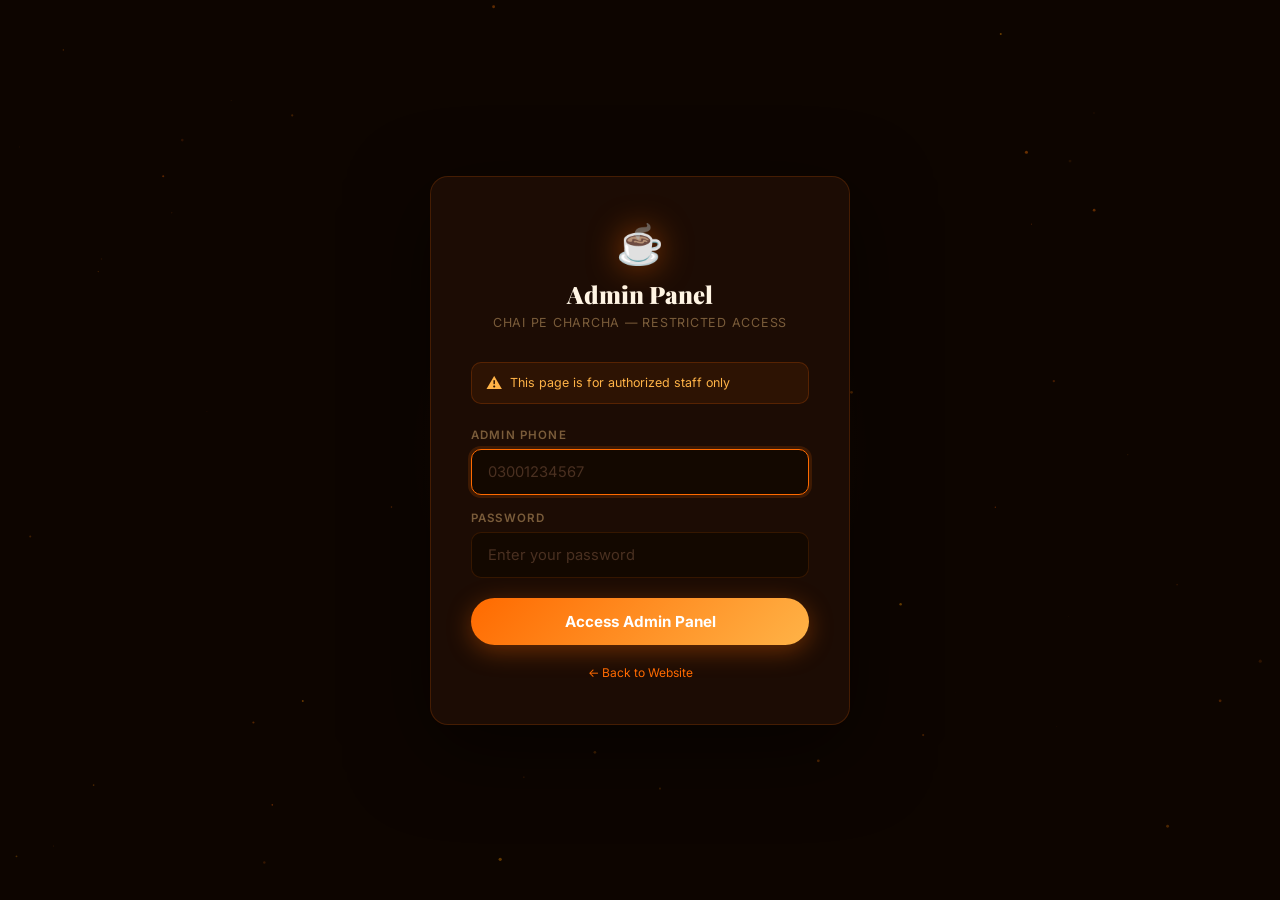
==== admin-login.html @ 9a9584d2 "first commit" ====
<!DOCTYPE html>
<html lang="en">
<head>
<meta charset="UTF-8"/><meta name="viewport" content="width=device-width,initial-scale=1.0"/>
<title>Admin Login &mdash; Chai Pe Charcha</title>
<meta name="robots" content="noindex,nofollow"/>
<link href="https://fonts.googleapis.com/css2?family=Playfair+Display:wght@700;900&family=Inter:wght@300;400;500;600&display=swap" rel="stylesheet"/>
<style>
*,*::before,*::after{margin:0;padding:0;box-sizing:border-box}
body{min-height:100vh;display:flex;align-items:center;justify-content:center;
  background:#0D0500;font-family:'Inter',sans-serif;padding:24px;position:relative;overflow:hidden}
#c{position:absolute;inset:0;pointer-events:none}
.glow{position:absolute;width:500px;height:500px;border-radius:50%;
  background:radial-gradient(circle,rgba(255,106,0,.12) 0%,transparent 65%);
  top:50%;left:50%;transform:translate(-50%,-50%);pointer-events:none}
.card{width:100%;max-width:420px;background:#1C0C04;border:1px solid rgba(255,106,0,.18);
  border-radius:18px;padding:44px 40px;position:relative;z-index:1;
  box-shadow:0 24px 80px rgba(0,0,0,.5)}
.logo{text-align:center;margin-bottom:32px}
.logo-ic{font-size:2.4rem;filter:drop-shadow(0 0 16px rgba(255,106,0,.5))}
.logo h1{font-family:'Playfair Display',serif;font-size:1.5rem;font-weight:900;color:#FFF5E4;margin-top:10px}
.logo p{font-size:.78rem;color:#7A5C3A;margin-top:5px;letter-spacing:.06em;text-transform:uppercase}
.warn-badge{display:flex;align-items:center;gap:8px;background:rgba(255,106,0,.08);
  border:1px solid rgba(255,106,0,.2);border-radius:10px;padding:10px 14px;
  margin-bottom:24px;font-size:.78rem;color:#FFB347}
.warn-badge span{font-size:1rem}
.fg{margin-bottom:16px}
.fg label{display:block;font-size:.72rem;font-weight:600;color:#7A5C3A;
  margin-bottom:7px;letter-spacing:.1em;text-transform:uppercase}
.fg input{width:100%;padding:13px 16px;border:1px solid rgba(255,106,0,.15);
  border-radius:10px;background:#130800;color:#FFF5E4;font-family:'Inter',sans-serif;
  font-size:.92rem;outline:none;transition:border-color .3s,box-shadow .3s}
.fg input::placeholder{color:#4A3020}
.fg input:focus{border-color:#FF6A00;box-shadow:0 0 0 3px rgba(255,106,0,.15)}
.err{background:rgba(239,68,68,.12);border:1px solid rgba(239,68,68,.3);
  color:#fca5a5;padding:11px 14px;border-radius:10px;font-size:.82rem;
  margin-bottom:14px;display:none}
.err.show{display:block}
.btn{width:100%;padding:14px;background:linear-gradient(135deg,#FF6A00,#FFB347);
  color:#fff;border:none;border-radius:99px;font-family:'Inter',sans-serif;
  font-size:.95rem;font-weight:700;cursor:pointer;transition:all .3s;margin-top:4px;
  box-shadow:0 6px 24px rgba(255,106,0,.35)}
.btn:hover:not(:disabled){transform:translateY(-2px);box-shadow:0 12px 32px rgba(255,106,0,.5)}
.btn:disabled{opacity:.6;cursor:not-allowed}
.back-link{text-align:center;margin-top:20px;font-size:.75rem;color:#4A3020}
.back-link a{color:#FF6A00;text-decoration:none}
.back-link a:hover{text-decoration:underline}
</style>
</head>
<body>
<canvas id="c"></canvas>
<div class="glow"></div>
<div class="card">
  <div class="logo">
    <div class="logo-ic">&#9749;</div>
    <h1>Admin Panel</h1>
    <p>Chai Pe Charcha &mdash; Restricted Access</p>
  </div>
  <div class="warn-badge"><span>&#9888;</span> This page is for authorized staff only</div>
  <div class="err" id="err"></div>
  <form onsubmit="doLogin(event)">
    <div class="fg"><label>Admin Phone</label><input type="tel" id="phone" placeholder="03001234567" required autofocus/></div>
    <div class="fg"><label>Password</label><input type="password" id="pass" placeholder="Enter your password" required/></div>
    <button type="submit" class="btn" id="sbtn">Access Admin Panel</button>
  </form>
  <div class="back-link"><a href="home.html">&larr; Back to Website</a></div>
</div>

<script>
const API = "http://localhost:5000/api";

if (localStorage.getItem("admin_token")) {
  window.location.href = "admin-panel.html";
}

// Canvas sparks
(function(){
  const c=document.getElementById('c'),ctx=c.getContext('2d');
  let W,H,sparks=[];
  function resize(){W=c.width=innerWidth;H=c.height=innerHeight}
  resize();window.addEventListener('resize',resize);
  for(let i=0;i<100;i++) sparks.push({x:Math.random()*1920,y:Math.random()*1080,r:Math.random()*1.4+.2,vx:(Math.random()-.5)*.2,vy:-Math.random()*.3-.05,a:Math.random()*.35+.05});
  function draw(){
    ctx.clearRect(0,0,W,H);
    sparks.forEach(s=>{
      ctx.beginPath();ctx.arc(s.x,s.y,s.r,0,Math.PI*2);
      ctx.fillStyle=`rgba(255,${100+Math.random()*60|0},0,${s.a})`;ctx.fill();
      s.x+=s.vx;s.y+=s.vy;
      if(s.y<-5){s.y=H+5;s.x=Math.random()*W}
    });
    requestAnimationFrame(draw);
  }
  draw();
})();

async function doLogin(e) {
  e.preventDefault();
  const err  = document.getElementById('err');
  const btn  = document.getElementById('sbtn');
  const phone = document.getElementById('phone').value.trim();
  const pass  = document.getElementById('pass').value;
  err.classList.remove('show');
  btn.textContent = 'Verifying...'; btn.disabled = true;

  try {
    const res = await fetch(API + '/auth/login', {
      method: 'POST',
      headers: { 'Content-Type': 'application/json' },
      body: JSON.stringify({ phone, password: pass })
    });
    const json = await res.json();
    if (!res.ok || !json.success) throw new Error(json.message || 'Login failed');
    if (json.data.user.role !== 'admin') throw new Error('Access denied. Admin accounts only.');

    localStorage.setItem('admin_token', json.data.token);
    localStorage.setItem('admin_user',  JSON.stringify(json.data.user));
    window.location.href = 'admin-panel.html';
  } catch(ex) {
    err.textContent = ex.message;
    err.classList.add('show');
    btn.textContent = 'Access Admin Panel'; btn.disabled = false;
  }
}
</script>
</body>
</html>
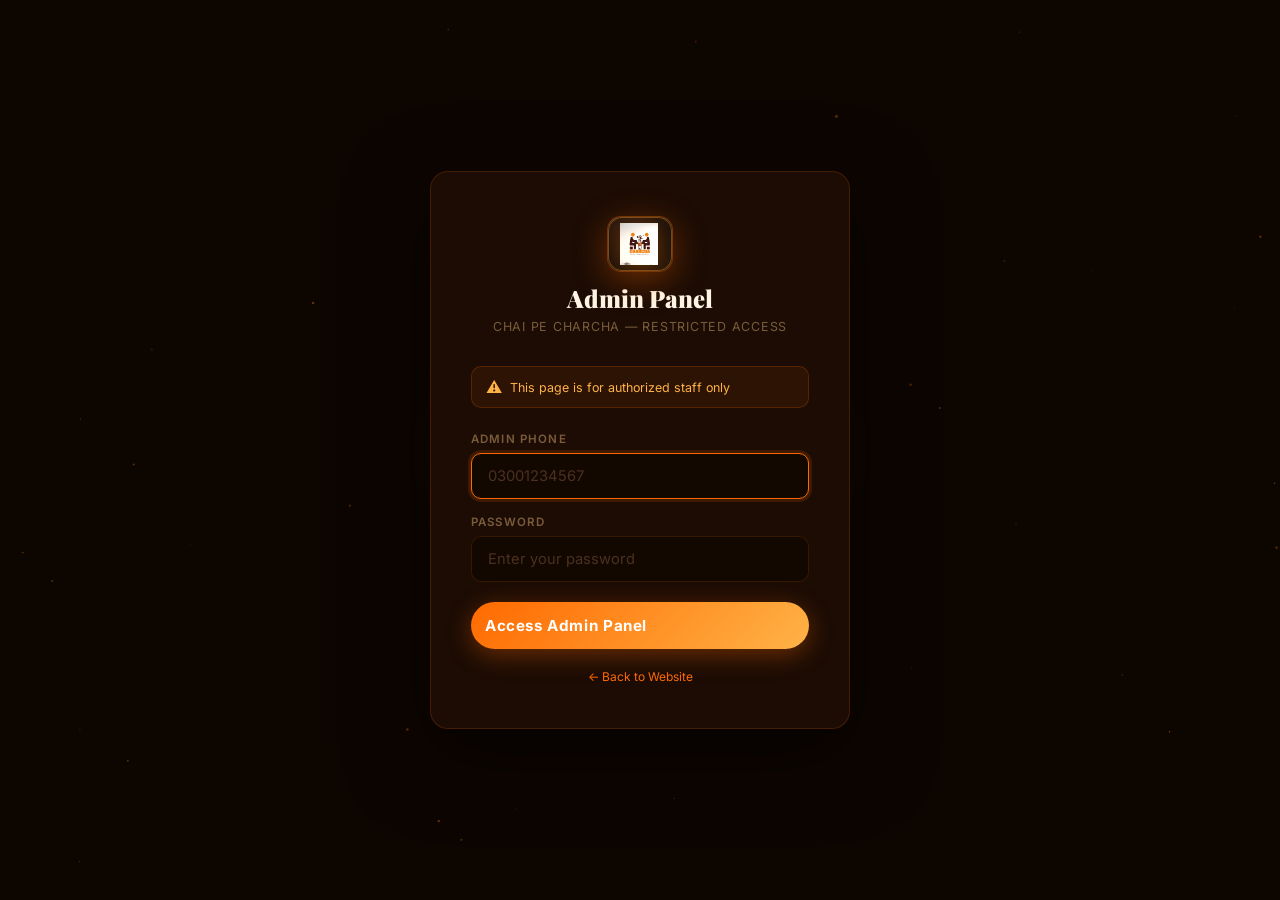
==== commit c459d56c: "synced all files" ====
--- a/admin-login.html
+++ b/admin-login.html
@@ -1,10 +1,11 @@
 <!DOCTYPE html>
-<html lang="en">
+<html lang="en" data-theme="dark">
 <head>
 <meta charset="UTF-8"/><meta name="viewport" content="width=device-width,initial-scale=1.0"/>
 <title>Admin Login &mdash; Chai Pe Charcha</title>
 <meta name="robots" content="noindex,nofollow"/>
 <link href="https://fonts.googleapis.com/css2?family=Playfair+Display:wght@700;900&family=Inter:wght@300;400;500;600&display=swap" rel="stylesheet"/>
+<link rel="stylesheet" href="shared.css"/>
 <style>
 *,*::before,*::after{margin:0;padding:0;box-sizing:border-box}
 body{min-height:100vh;display:flex;align-items:center;justify-content:center;
@@ -17,6 +18,8 @@
   border-radius:18px;padding:44px 40px;position:relative;z-index:1;
   box-shadow:0 24px 80px rgba(0,0,0,.5)}
 .logo{text-align:center;margin-bottom:32px}
+.logo .brand-lockup{justify-content:center}
+.logo .brand-mark{box-shadow:0 8px 32px rgba(255,106,0,.35)}
 .logo-ic{font-size:2.4rem;filter:drop-shadow(0 0 16px rgba(255,106,0,.5))}
 .logo h1{font-family:'Playfair Display',serif;font-size:1.5rem;font-weight:900;color:#FFF5E4;margin-top:10px}
 .logo p{font-size:.78rem;color:#7A5C3A;margin-top:5px;letter-spacing:.06em;text-transform:uppercase}
@@ -52,7 +55,7 @@
 <div class="glow"></div>
 <div class="card">
   <div class="logo">
-    <div class="logo-ic">&#9749;</div>
+    <a href="home.html" class="brand-lockup-slot" style="justify-content:center;margin-bottom:8px"></a>
     <h1>Admin Panel</h1>
     <p>Chai Pe Charcha &mdash; Restricted Access</p>
   </div>
@@ -66,9 +69,9 @@
   <div class="back-link"><a href="home.html">&larr; Back to Website</a></div>
 </div>
 
+<script src="brand-logo.js"></script>
+<script src="api.js"></script>
 <script>
-const API = "http://localhost:5000/api";
-
 if (localStorage.getItem("admin_token")) {
   window.location.href = "admin-panel.html";
 }
--- a/shared.css
+++ b/shared.css
@@ -0,0 +1,363 @@
+@import url('https://fonts.googleapis.com/css2?family=Playfair+Display:ital,wght@0,700;0,900;1,400;1,700&family=Inter:wght@300;400;500;600&family=Cormorant+Garamond:ital,wght@0,300;0,600;1,300;1,600&display=swap');
+
+:root {
+  --bg: #FFFAF5;
+  --bg2: #FFF3E8;
+  --surface: #FFFFFF;
+  --surface2: #FFF0E0;
+  --border: rgba(255,106,0,0.25);
+  --border2: rgba(255,106,0,0.12);
+  --orange: #FF6A00;
+  --orange-l: #FF8C42;
+  --orange-d: #C94F00;
+  --orange-glow: rgba(255,106,0,0.2);
+  --gold: #E8850A;
+  --cream: #111111;
+  --cream2: #333333;
+  --text: #111111;
+  --text-mid: #444444;
+  --text-muted: #888888;
+  --shadow-sm: 0 2px 8px rgba(0,0,0,0.06), 0 1px 3px rgba(0,0,0,0.04);
+  --shadow-md: 0 8px 32px rgba(0,0,0,0.1), 0 2px 8px rgba(0,0,0,0.06);
+  --shadow-lg: 0 24px 64px rgba(0,0,0,0.12), 0 8px 24px rgba(0,0,0,0.08);
+  --r: 18px;
+  --r-sm: 10px;
+  --ease: 0.4s cubic-bezier(0.4,0,0.2,1);
+}
+
+/* ── DARK MODE VARIABLES ── */
+[data-theme="dark"] {
+  --bg: #0D0905;
+  --bg2: #120C07;
+  --surface: #1A110A;
+  --surface2: #211409;
+  --border: rgba(255,106,0,0.3);
+  --border2: rgba(255,106,0,0.15);
+  --cream: #F5E6D0;
+  --cream2: #E8C9A0;
+  --text: #F0E0C8;
+  --text-mid: #C8A882;
+  --text-muted: #7A6050;
+  --shadow-sm: 0 2px 8px rgba(0,0,0,0.4), 0 1px 3px rgba(0,0,0,0.3);
+  --shadow-md: 0 8px 32px rgba(0,0,0,0.5), 0 2px 8px rgba(0,0,0,0.4);
+  --shadow-lg: 0 24px 64px rgba(0,0,0,0.6), 0 8px 24px rgba(0,0,0,0.5);
+}
+
+/* Global dark mode transition */
+body, #nav, .mob-menu, footer, .toast, .pt-overlay {
+  transition: background var(--ease), color var(--ease), border-color var(--ease);
+}
+
+/* ── THEME TOGGLE BUTTON ── */
+#theme-toggle {
+  position: relative;
+  width: 56px;
+  height: 28px;
+  border-radius: 99px;
+  border: none;
+  cursor: pointer;
+  background: linear-gradient(135deg, #87CEEB, #FDB97D);
+  box-shadow: 0 2px 12px rgba(0,0,0,0.15);
+  transition: background var(--ease), box-shadow var(--ease);
+  flex-shrink: 0;
+  overflow: hidden;
+  padding: 0;
+}
+[data-theme="dark"] #theme-toggle {
+  background: linear-gradient(135deg, #1a1a3e, #2d1b69);
+  box-shadow: 0 2px 12px rgba(255,106,0,0.2);
+}
+.theme-toggle-track {
+  position: absolute;
+  inset: 0;
+  display: flex;
+  align-items: center;
+  justify-content: space-between;
+  padding: 0 6px;
+  pointer-events: none;
+}
+.theme-toggle-track .t-icon {
+  font-size: .7rem;
+  line-height: 1;
+  transition: opacity 0.3s ease;
+}
+.t-sun  { opacity: 1; }
+.t-moon { opacity: 0.4; }
+[data-theme="dark"] .t-sun  { opacity: 0.4; }
+[data-theme="dark"] .t-moon { opacity: 1; }
+.theme-toggle-knob {
+  position: absolute;
+  top: 3px;
+  left: 3px;
+  width: 22px;
+  height: 22px;
+  border-radius: 50%;
+  background: #fff;
+  box-shadow: 0 1px 6px rgba(0,0,0,0.25);
+  transition: transform var(--ease), background var(--ease);
+  pointer-events: none;
+}
+[data-theme="dark"] .theme-toggle-knob {
+  transform: translateX(28px);
+  background: #FFB347;
+}
+
+/* Dark mode navbar scroll state */
+[data-theme="dark"] #nav.sc {
+  background: rgba(13,9,5,.96);
+  border-bottom-color: var(--border2);
+}
+/* Dark mode mobile menu */
+[data-theme="dark"] .mob-menu {
+  background: rgba(13,9,5,.98);
+  border-bottom-color: var(--border2);
+}
+/* Dark mode toast */
+[data-theme="dark"] .toast {
+  background: var(--surface);
+  color: var(--text);
+}
+/* Dark mode footer */
+[data-theme="dark"] footer {
+  background: var(--surface2);
+}
+/* Dark mode page overlay */
+[data-theme="dark"] .pt-overlay {
+  background: var(--bg);
+}
+/* Dark mode buttons */
+[data-theme="dark"] .btn-o {
+  color: var(--cream);
+  border-color: rgba(245,230,208,0.25);
+}
+[data-theme="dark"] .btn-o:hover {
+  background: rgba(245,230,208,.08);
+  border-color: var(--cream);
+}
+/* Gradient text overrides for dark */
+[data-theme="dark"] .grad2 {
+  background: linear-gradient(135deg, #F5E6D0, #D4A86A);
+  -webkit-background-clip: text;
+  -webkit-text-fill-color: transparent;
+  background-clip: text;
+}
+
+*, *::before, *::after { margin:0; padding:0; box-sizing:border-box; }
+html { scroll-behavior:smooth; }
+body {
+  font-family:'Inter', sans-serif;
+  background: var(--bg);
+  color: var(--text);
+  overflow-x: hidden;
+}
+img { width:100%; display:block; object-fit:cover; }
+a { text-decoration:none; color:inherit; }
+button { cursor:pointer; font-family:inherit; border:none; }
+
+/* ── SCROLL REVEAL ── */
+.rev { opacity:0; transform:translateY(40px); transition:opacity .75s ease,transform .75s ease; transition-delay:var(--d,0s); }
+.rev.left  { transform:translateX(-40px); }
+.rev.right { transform:translateX(40px); }
+.rev.done  { opacity:1!important; transform:none!important; }
+
+/* ── GRADIENT TEXT ── */
+.grad { background:linear-gradient(135deg,var(--orange),#FF9A40); -webkit-background-clip:text; -webkit-text-fill-color:transparent; background-clip:text; }
+.grad2 { background:linear-gradient(135deg,#1A0800,#5C2E00); -webkit-background-clip:text; -webkit-text-fill-color:transparent; background-clip:text; }
+
+/* ── LABELS ── */
+.lbl {
+  display:inline-flex; align-items:center; gap:8px;
+  background:rgba(255,106,0,0.12); color:var(--orange);
+  font-size:.72rem; font-weight:600; letter-spacing:.15em; text-transform:uppercase;
+  padding:7px 18px; border-radius:99px; margin-bottom:16px;
+  border:1px solid var(--border);
+}
+.lbl::before { content:''; width:6px; height:6px; border-radius:50%; background:var(--orange); }
+
+/* ── SECTION TITLES ── */
+.sec-title { font-family:'Playfair Display',serif; font-size:clamp(2rem,4vw,3rem); font-weight:900; line-height:1.15; margin-bottom:12px; }
+.sec-sub { color:var(--text-muted); font-size:1rem; max-width:520px; line-height:1.7; }
+.sec-hd { text-align:center; margin-bottom:56px; }
+.sec-hd .sec-sub { margin:0 auto; }
+
+/* ── DIVIDER ── */
+.orn-divider {
+  display:flex; align-items:center; justify-content:center; gap:16px;
+  margin:0 auto; max-width:300px;
+}
+.orn-divider::before, .orn-divider::after {
+  content:''; flex:1; height:1px;
+  background:linear-gradient(90deg,transparent,var(--border));
+}
+.orn-divider::after { background:linear-gradient(90deg,var(--border),transparent); }
+
+/* ── BUTTONS ── */
+.btn { display:inline-flex; align-items:center; gap:10px; padding:15px 36px; border-radius:99px; font-weight:600; font-size:.95rem; transition:var(--ease); cursor:pointer; border:none; letter-spacing:.04em; }
+.btn-p {
+  background:linear-gradient(135deg,var(--orange),var(--orange-l));
+  color:#fff; box-shadow:0 6px 28px rgba(255,106,0,.35);
+}
+.btn-p:hover { transform:translateY(-3px) scale(1.04); box-shadow:0 14px 40px rgba(255,106,0,.5); }
+.btn-o {
+  background:transparent; color:var(--cream);
+  border:1.5px solid rgba(255,245,228,0.3);
+  backdrop-filter:blur(8px);
+}
+.btn-o:hover { background:rgba(255,245,228,.08); border-color:var(--cream); transform:translateY(-3px); }
+.btn-full { width:100%; justify-content:center; }
+
+/* ── GLOW EFFECTS ── */
+.glow-orange { box-shadow:0 8px 32px rgba(255,106,0,.25), 0 2px 8px rgba(255,106,0,.15); }
+.text-glow { text-shadow:0 2px 20px rgba(255,106,0,.3); }
+
+/* ── NAVBAR ── */
+#nav {
+  position:fixed; top:0; left:0; right:0; z-index:1000;
+  padding:0 48px; transition:var(--ease);
+}
+#nav.sc {
+  background:rgba(255,250,245,.96); backdrop-filter:blur(24px);
+  -webkit-backdrop-filter:blur(24px);
+  border-bottom:1px solid var(--border2);
+  box-shadow:0 4px 24px rgba(0,0,0,.08);
+}
+.nav-in { max-width:1200px; margin:0 auto; display:flex; align-items:center; justify-content:space-between; height:76px; }
+.nav-logo { display:flex; align-items:center; gap:12px; color:var(--cream); flex-shrink:0; }
+.logo-img { height:48px; width:auto; object-fit:contain; display:block; }
+.logo-ic { font-size:1.5rem; }
+
+/* ── RESTAURANT LOGO (framed, not raw image) ── */
+.brand-lockup--restaurant { transition:transform .35s cubic-bezier(.4,0,.2,1); }
+.brand-lockup--restaurant:hover { transform:translateY(-2px); }
+.brand-mark {
+  position:relative; display:inline-flex; align-items:center; justify-content:center;
+  padding:6px 14px 6px 12px; border-radius:14px; flex-shrink:0;
+  background:linear-gradient(145deg,#FFFCF8 0%,#FFF3E6 48%,#FFE8CC 100%);
+  border:1px solid rgba(255,106,0,.28);
+  box-shadow:
+    0 1px 0 rgba(255,255,255,.9) inset,
+    0 6px 22px rgba(255,106,0,.22),
+    0 2px 8px rgba(26,8,0,.08);
+  overflow:hidden;
+}
+.brand-mark-ring {
+  position:absolute; inset:0; border-radius:inherit; pointer-events:none;
+  box-shadow:0 0 0 1px rgba(255,179,71,.35) inset;
+}
+.brand-mark-shine {
+  position:absolute; top:0; left:-120%; width:60%; height:100%;
+  background:linear-gradient(105deg,transparent 40%,rgba(255,255,255,.65) 50%,transparent 60%);
+  transform:skewX(-18deg);
+  animation:brandShine 5s ease-in-out infinite;
+  pointer-events:none;
+}
+@keyframes brandShine {
+  0%,78%,100% { left:-120%; opacity:0; }
+  88% { left:140%; opacity:1; }
+}
+.brand-logo-img {
+  position:relative; z-index:1;
+  display:block; height:42px; width:auto; max-width:min(200px,42vw);
+  object-fit:contain; object-position:left center;
+  filter:drop-shadow(0 2px 6px rgba(201,79,0,.2));
+  -webkit-user-drag:none; user-select:none;
+}
+.brand-mark--sm { padding:5px 10px; border-radius:12px; }
+.brand-mark--sm .brand-logo-img { height:34px; max-width:160px; }
+[data-theme="dark"] .brand-mark {
+  background:linear-gradient(145deg,#2A1810 0%,#1A1008 55%,#251508 100%);
+  border-color:rgba(255,106,0,.4);
+  box-shadow:
+    0 1px 0 rgba(255,179,71,.12) inset,
+    0 8px 28px rgba(255,106,0,.28),
+    0 2px 12px rgba(0,0,0,.45);
+}
+[data-theme="dark"] .brand-logo-img {
+  filter:drop-shadow(0 2px 10px rgba(255,106,0,.35)) brightness(1.06) contrast(1.04);
+}
+#nav.sc .brand-mark {
+  background:linear-gradient(145deg,#FFFCF8,#FFF5EB);
+  box-shadow:0 4px 18px rgba(255,106,0,.18);
+}
+[data-theme="dark"] #nav.sc .brand-mark {
+  background:linear-gradient(145deg,#2A1810,#1E1208);
+}
+.ft-brand .brand-lockup-slot { display:flex; margin-bottom:10px; }
+@media(max-width:520px){
+  .brand-mark { padding:5px 10px 5px 8px; border-radius:12px; }
+  .brand-logo-img { height:36px; max-width:min(150px,50vw); }
+}
+.nav-links { display:flex; list-style:none; gap:40px; }
+.nl {
+  font-size:.88rem; font-weight:500; color:var(--text-mid);
+  position:relative; padding-bottom:4px;
+  transition:color var(--ease); letter-spacing:.04em; text-transform:uppercase; font-size:.78rem;
+}
+.nl::after {
+  content:''; position:absolute; bottom:0; left:0;
+  width:0; height:1px;
+  background:linear-gradient(90deg,var(--orange),var(--gold));
+  transition:width var(--ease);
+}
+.nl:hover, .nl.act { color:var(--cream); }
+.nl:hover::after, .nl.act::after { width:100%; }
+.hbg { display:none; flex-direction:column; gap:5px; background:none; padding:4px; }
+.hbg span { display:block; width:22px; height:1.5px; background:var(--cream); border-radius:2px; transition:var(--ease); }
+
+/* Mobile menu */
+.mob-menu {
+  display:none; flex-direction:column;
+  position:fixed; top:76px; left:0; right:0;
+  background:rgba(255,250,245,.98); backdrop-filter:blur(20px);
+  z-index:999; padding:16px 24px 28px;
+  border-bottom:1px solid var(--border2); gap:4px;
+  opacity:0; pointer-events:none; transition:var(--ease);
+}
+.mob-menu.open { display:flex; opacity:1; pointer-events:all; }
+.mob-lnk { padding:13px 16px; font-size:.88rem; font-weight:500; color:var(--text-mid); border-radius:10px; transition:background var(--ease),color var(--ease); letter-spacing:.06em; text-transform:uppercase; }
+.mob-lnk:hover, .mob-lnk.act { background:rgba(255,106,0,.1); color:var(--orange); }
+
+/* ── FOOTER ── */
+footer {
+  background:var(--surface2); border-top:1px solid var(--border2);
+  padding:56px 80px;
+}
+.ft-in { max-width:1200px; margin:0 auto; display:flex; align-items:center; justify-content:space-between; flex-wrap:wrap; gap:28px; }
+.ft-brand .logo-text { font-family:'Playfair Display',serif; color:var(--cream); font-size:1.15rem; }
+.ft-brand p { font-size:.78rem; margin-top:4px; color:var(--text-muted); }
+.ft-links { display:flex; gap:32px; }
+.ft-links a { font-size:.78rem; color:var(--text-muted); text-transform:uppercase; letter-spacing:.08em; transition:color var(--ease); }
+.ft-links a:hover { color:var(--orange); }
+.ft-copy { font-size:.75rem; color:var(--text-muted); opacity:.6; }
+
+/* ── TOAST ── */
+.toast {
+  position:fixed; bottom:32px; right:32px;
+  background:#fff; color:var(--cream);
+  padding:14px 24px; border-radius:12px; font-size:.9rem;
+  box-shadow:var(--shadow-lg);
+  transform:translateY(80px); opacity:0; pointer-events:none;
+  transition:all .4s cubic-bezier(.4,0,.2,1); z-index:9999;
+  border-left:3px solid var(--orange);
+}
+.toast.show { transform:translateY(0); opacity:1; }
+
+/* ── PAGE TRANSITION ── */
+.pt-overlay {
+  position:fixed; inset:0;
+  background:var(--bg); z-index:99999;
+  transform:translateY(100%); pointer-events:none;
+  transition:transform .55s cubic-bezier(.77,0,.175,1);
+}
+.pt-overlay.slide-in  { transform:translateY(0); }
+.pt-overlay.slide-out { transform:translateY(-100%); }
+
+/* ── RESPONSIVE ── */
+@media(max-width:768px) {
+  #nav { padding:0 20px; }
+  .nav-links { display:none; }
+  .hbg { display:flex; }
+  footer { padding:36px 24px; }
+  .ft-in { flex-direction:column; text-align:center; }
+  .ft-links { justify-content:center; flex-wrap:wrap; }
+}
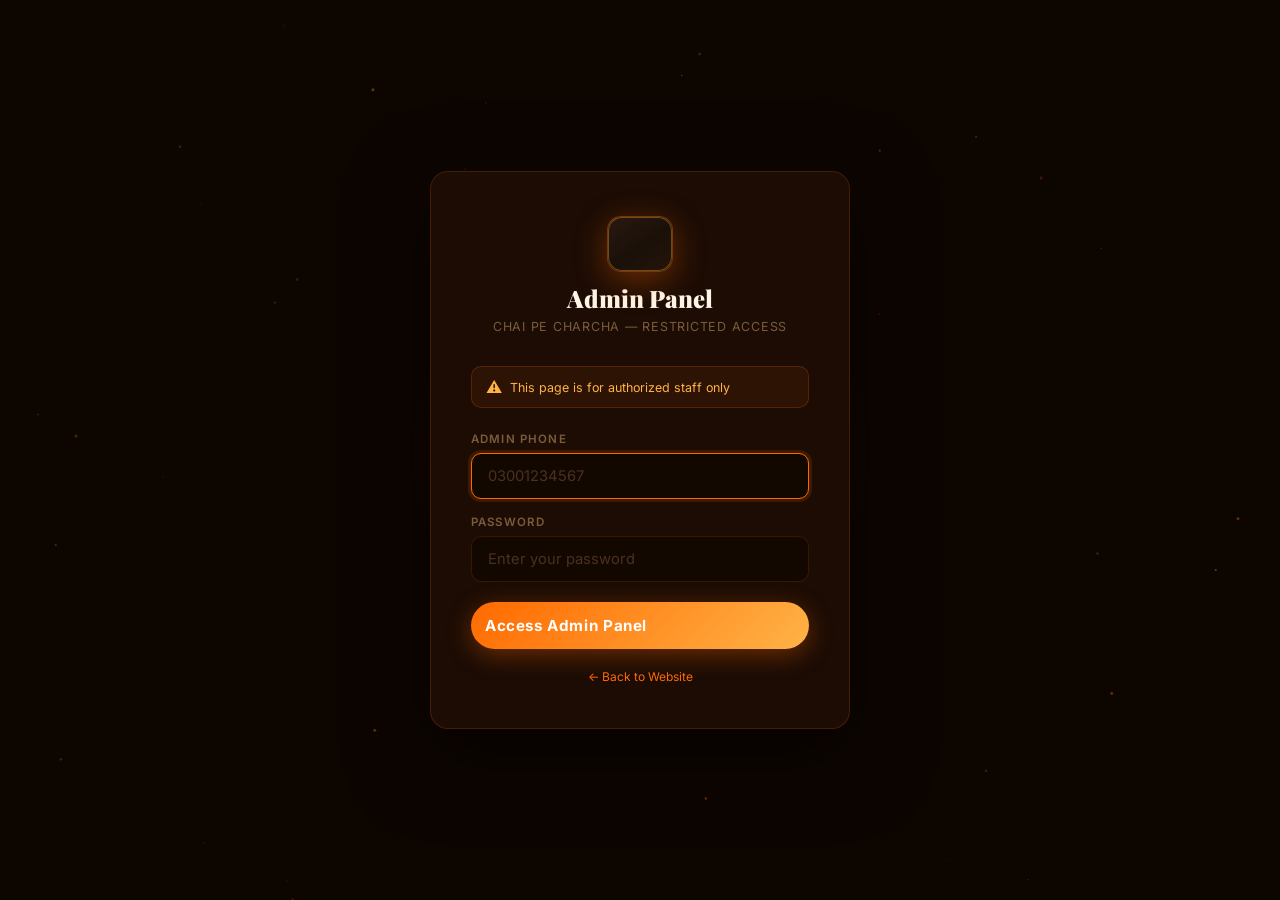
==== commit 1257399a: "Security + production hardening" ====
--- a/admin-login.html
+++ b/admin-login.html
@@ -72,7 +72,7 @@
 <script src="brand-logo.js"></script>
 <script src="api.js"></script>
 <script>
-if (localStorage.getItem("admin_token")) {
+if (localStorage.getItem("admin_user")) {
   window.location.href = "admin-panel.html";
 }
 
@@ -106,8 +106,10 @@
   btn.textContent = 'Verifying...'; btn.disabled = true;
 
   try {
+    // credentials:'include' lets the server set the httpOnly auth cookie + CSRF cookie.
     const res = await fetch(API + '/auth/login', {
       method: 'POST',
+      credentials: 'include',
       headers: { 'Content-Type': 'application/json' },
       body: JSON.stringify({ phone, password: pass })
     });
@@ -115,8 +117,8 @@
     if (!res.ok || !json.success) throw new Error(json.message || 'Login failed');
     if (json.data.user.role !== 'admin') throw new Error('Access denied. Admin accounts only.');
 
-    localStorage.setItem('admin_token', json.data.token);
-    localStorage.setItem('admin_user',  JSON.stringify(json.data.user));
+    // Only non-sensitive display info in localStorage. The token stays in the cookie.
+    localStorage.setItem('admin_user', JSON.stringify(json.data.user));
     window.location.href = 'admin-panel.html';
   } catch(ex) {
     err.textContent = ex.message;
--- a/shared.css
+++ b/shared.css
@@ -1,5 +1,4 @@
-@import url('https://fonts.googleapis.com/css2?family=Playfair+Display:ital,wght@0,700;0,900;1,400;1,700&family=Inter:wght@300;400;500;600&family=Cormorant+Garamond:ital,wght@0,300;0,600;1,300;1,600&display=swap');
-
+/* Fonts loaded via <link> in each page's <head> — no @import needed here */
 :root {
   --bg: #FFFAF5;
   --bg2: #FFF3E8;
@@ -48,43 +47,58 @@
   transition: background var(--ease), color var(--ease), border-color var(--ease);
 }
 
-/* ── THEME TOGGLE BUTTON ── */
+/* ── THEME TOGGLE — iOS-style day/night slider ── */
 #theme-toggle {
   position: relative;
-  width: 56px;
-  height: 28px;
+  width: 58px;
+  height: 30px;
   border-radius: 99px;
-  border: none;
+  border: 1.5px solid rgba(255,255,255,0.35);
   cursor: pointer;
-  background: linear-gradient(135deg, #87CEEB, #FDB97D);
-  box-shadow: 0 2px 12px rgba(0,0,0,0.15);
-  transition: background var(--ease), box-shadow var(--ease);
+  /* light mode: warm sky blue → soft peach */
+  background: linear-gradient(110deg, #74C0E8 0%, #A8D8EA 40%, #FFD59E 100%);
+  box-shadow:
+    0 2px 8px rgba(116,192,232,0.4),
+    inset 0 1px 0 rgba(255,255,255,0.5);
+  transition: background 0.45s ease, border-color 0.45s ease, box-shadow 0.45s ease;
   flex-shrink: 0;
-  overflow: hidden;
+  overflow: visible;
   padding: 0;
 }
 [data-theme="dark"] #theme-toggle {
-  background: linear-gradient(135deg, #1a1a3e, #2d1b69);
-  box-shadow: 0 2px 12px rgba(255,106,0,0.2);
-}
+  /* dark mode: deep midnight blue */
+  background: linear-gradient(110deg, #0F1B3D 0%, #1A2B5E 50%, #1E1145 100%);
+  border-color: rgba(138,100,255,0.35);
+  box-shadow:
+    0 2px 12px rgba(30,17,69,0.6),
+    inset 0 1px 0 rgba(255,255,255,0.06);
+}
+
+/* Sun + Moon icon labels inside the track */
 .theme-toggle-track {
   position: absolute;
   inset: 0;
   display: flex;
   align-items: center;
   justify-content: space-between;
-  padding: 0 6px;
+  padding: 0 7px;
   pointer-events: none;
+  border-radius: inherit;
 }
 .theme-toggle-track .t-icon {
-  font-size: .7rem;
+  font-size: .62rem;
   line-height: 1;
-  transition: opacity 0.3s ease;
-}
-.t-sun  { opacity: 1; }
-.t-moon { opacity: 0.4; }
-[data-theme="dark"] .t-sun  { opacity: 0.4; }
-[data-theme="dark"] .t-moon { opacity: 1; }
+  transition: opacity 0.35s ease, transform 0.35s ease;
+  display: block;
+}
+/* light mode: sun active, moon faded */
+.t-sun  { opacity: 1;   transform: scale(1); }
+.t-moon { opacity: 0.3; transform: scale(0.85); }
+/* dark mode: moon active, sun faded */
+[data-theme="dark"] .t-sun  { opacity: 0.3; transform: scale(0.85); }
+[data-theme="dark"] .t-moon { opacity: 1;   transform: scale(1); }
+
+/* Sliding knob */
 .theme-toggle-knob {
   position: absolute;
   top: 3px;
@@ -92,14 +106,22 @@
   width: 22px;
   height: 22px;
   border-radius: 50%;
-  background: #fff;
-  box-shadow: 0 1px 6px rgba(0,0,0,0.25);
-  transition: transform var(--ease), background var(--ease);
+  background: #FFFFFF;
+  box-shadow:
+    0 1px 4px rgba(0,0,0,0.22),
+    0 2px 8px rgba(0,0,0,0.12),
+    inset 0 1px 0 rgba(255,255,255,0.9);
+  transition: transform 0.4s cubic-bezier(0.34,1.56,0.64,1), background 0.35s ease, box-shadow 0.35s ease;
   pointer-events: none;
 }
+/* dark mode: knob slides right + turns warm amber */
 [data-theme="dark"] .theme-toggle-knob {
   transform: translateX(28px);
-  background: #FFB347;
+  background: linear-gradient(135deg, #FFD166, #FF9A3C);
+  box-shadow:
+    0 1px 4px rgba(0,0,0,0.3),
+    0 0 10px rgba(255,154,60,0.45),
+    inset 0 1px 0 rgba(255,255,255,0.25);
 }
 
 /* Dark mode navbar scroll state */
@@ -361,3 +383,91 @@
   .ft-in { flex-direction:column; text-align:center; }
   .ft-links { justify-content:center; flex-wrap:wrap; }
 }
+
+/* --------------------------------------------------
+   GLOBAL FLOATING BUTTONS (Issues 3 & 4)
+   Cart above WhatsApp � bottom-right corner
+-------------------------------------------------- */
+#g-float-wrap {
+  position: fixed;
+  bottom: 28px;
+  right: 24px;
+  z-index: 1400;
+  display: flex;
+  flex-direction: column;
+  align-items: center;
+  gap: 12px;
+}
+
+.g-float-cart {
+  position: relative;
+  width: 56px; height: 56px;
+  border-radius: 50%;
+  background: linear-gradient(135deg, var(--orange), #FF9A40);
+  color: #fff;
+  border: none;
+  cursor: pointer;
+  font-size: 1.35rem;
+  display: flex;
+  align-items: center;
+  justify-content: center;
+  box-shadow: 0 6px 24px rgba(255,106,0,.45);
+  pointer-events: none;
+  opacity: 0;
+  transform: scale(0.6) translateY(16px);
+  transition: opacity .3s ease, transform .35s cubic-bezier(.34,1.56,.64,1), box-shadow .25s ease;
+}
+.g-float-cart.visible {
+  opacity: 1;
+  transform: scale(1) translateY(0);
+  pointer-events: all;
+}
+.g-float-cart:hover {
+  box-shadow: 0 10px 32px rgba(255,106,0,.6);
+  transform: scale(1.1) translateY(-2px);
+}
+.g-float-cart:active { transform: scale(0.96); }
+
+.g-cart-badge {
+  position: absolute;
+  top: -4px; right: -4px;
+  min-width: 20px; height: 20px;
+  border-radius: 99px;
+  background: #ef4444;
+  color: #fff;
+  font-size: .68rem;
+  font-weight: 700;
+  line-height: 20px;
+  text-align: center;
+  padding: 0 5px;
+  border: 2px solid #fff;
+  font-family: 'Inter', sans-serif;
+}
+
+.g-wa-btn {
+  width: 52px; height: 52px;
+  border-radius: 50%;
+  background: #25D366;
+  color: #fff;
+  display: flex;
+  align-items: center;
+  justify-content: center;
+  box-shadow: 0 6px 22px rgba(37,211,102,.45);
+  text-decoration: none;
+  transition: transform .25s cubic-bezier(.34,1.56,.64,1), box-shadow .25s ease, background .2s;
+}
+.g-wa-btn:hover {
+  transform: scale(1.12) translateY(-2px);
+  box-shadow: 0 10px 32px rgba(37,211,102,.6);
+  background: #20ba5a;
+}
+.g-wa-btn:active { transform: scale(0.96); }
+
+[data-theme="dark"] .g-cart-badge { border-color: var(--surface); }
+
+@media (max-width: 768px) {
+  #g-float-wrap { bottom: 20px; right: 16px; gap: 10px; }
+  .g-float-cart { width: 52px; height: 52px; font-size: 1.2rem; }
+  .g-wa-btn     { width: 48px; height: 48px; }
+  .toast        { left: 16px; right: 80px; bottom: 20px; }
+}
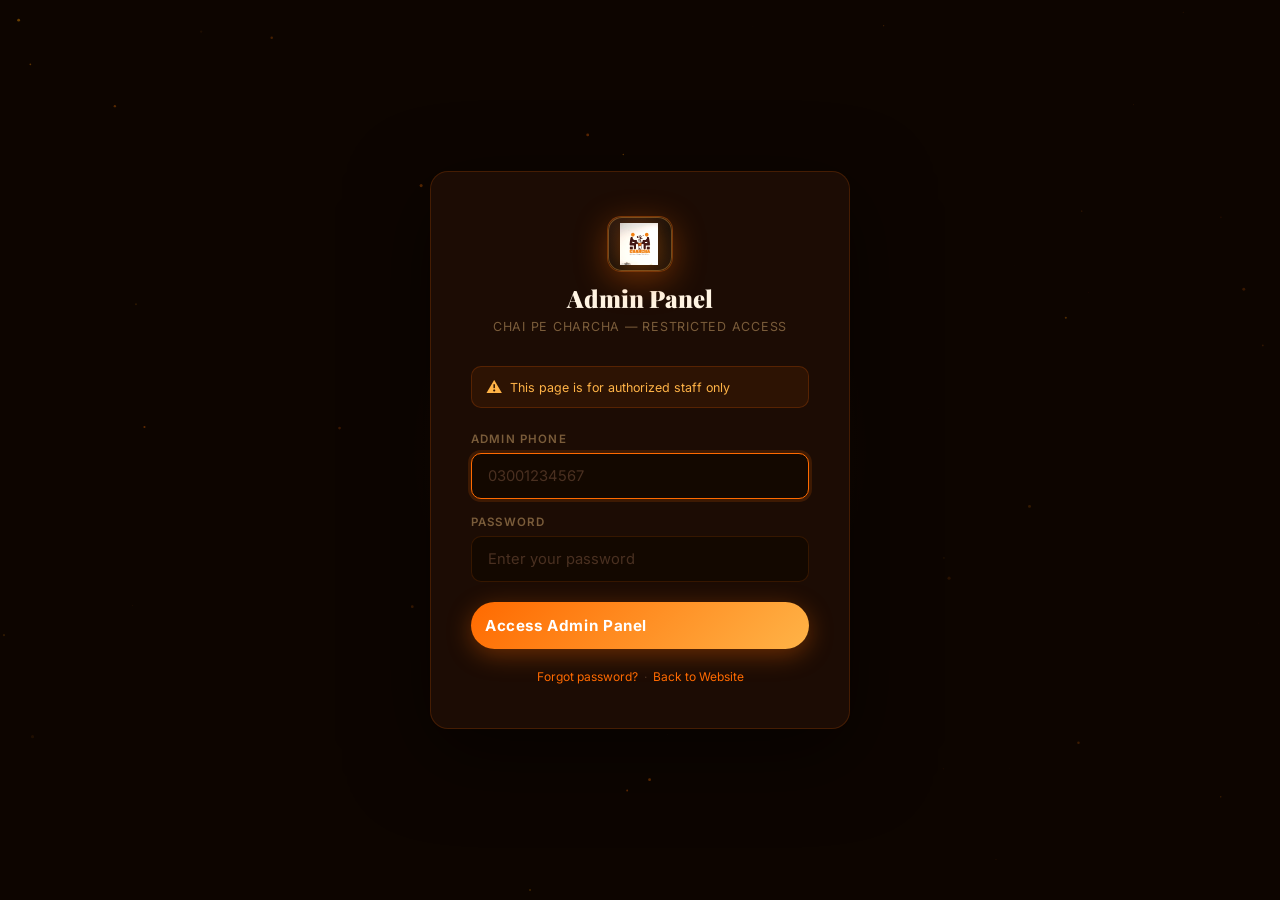
==== commit d24dd1f5: "Forget passowrd UI" ====
--- a/admin-login.html
+++ b/admin-login.html
@@ -61,12 +61,32 @@
   </div>
   <div class="warn-badge"><span>&#9888;</span> This page is for authorized staff only</div>
   <div class="err" id="err"></div>
-  <form onsubmit="doLogin(event)">
+
+  <!-- LOGIN -->
+  <form id="login-form" onsubmit="doLogin(event)">
     <div class="fg"><label>Admin Phone</label><input type="tel" id="phone" placeholder="03001234567" required autofocus/></div>
     <div class="fg"><label>Password</label><input type="password" id="pass" placeholder="Enter your password" required/></div>
     <button type="submit" class="btn" id="sbtn">Access Admin Panel</button>
   </form>
-  <div class="back-link"><a href="home.html">&larr; Back to Website</a></div>
+
+  <!-- RESET (hidden until "Forgot password?") -->
+  <div id="reset-box" style="display:none">
+    <div class="fg"><label>Registered Phone</label><input type="tel" id="rp-phone" placeholder="03001234567"/></div>
+    <button type="button" class="btn" id="rp-send" onclick="sendResetCode()">Send WhatsApp Code</button>
+    <div id="rp-step2" style="display:none;margin-top:16px">
+      <div class="fg"><label>6-Digit Code (from WhatsApp)</label><input type="text" id="rp-code" inputmode="numeric" maxlength="6" placeholder="123456"/></div>
+      <div class="fg"><label>New Password</label><input type="password" id="rp-newpass" placeholder="At least 8 characters"/></div>
+      <button type="button" class="btn" id="rp-reset" onclick="submitReset()">Reset Password</button>
+    </div>
+  </div>
+
+  <div class="back-link" id="login-links">
+    <a href="#" onclick="toggleReset(event,true)">Forgot password?</a> &nbsp;&middot;&nbsp;
+    <a href="home.html">Back to Website</a>
+  </div>
+  <div class="back-link" id="reset-links" style="display:none">
+    <a href="#" onclick="toggleReset(event,false)">&larr; Back to login</a>
+  </div>
 </div>
 
 <script src="brand-logo.js"></script>
@@ -126,6 +146,63 @@
     btn.textContent = 'Access Admin Panel'; btn.disabled = false;
   }
 }
+
+// ── Forgot-password (WhatsApp OTP) ──────────────────────────────
+function msg(text, isError) {
+  const err = document.getElementById('err');
+  err.textContent = text;
+  err.style.background = isError ? '' : 'rgba(34,197,94,.12)';
+  err.style.borderColor = isError ? '' : 'rgba(34,197,94,.3)';
+  err.style.color = isError ? '' : '#86efac';
+  err.classList.add('show');
+}
+
+function toggleReset(e, show) {
+  if (e) e.preventDefault();
+  document.getElementById('err').classList.remove('show');
+  document.getElementById('login-form').style.display  = show ? 'none' : '';
+  document.getElementById('reset-box').style.display   = show ? ''     : 'none';
+  document.getElementById('login-links').style.display = show ? 'none' : '';
+  document.getElementById('reset-links').style.display = show ? ''     : 'none';
+  document.getElementById('rp-step2').style.display    = 'none';
+}
+
+async function sendResetCode() {
+  const phone = document.getElementById('rp-phone').value.trim();
+  const btn   = document.getElementById('rp-send');
+  if (!phone) { msg('Please enter your registered phone number.', true); return; }
+  btn.disabled = true; btn.textContent = 'Sending…';
+  try {
+    await apiFetch('/auth/forgot-password', { method: 'POST', body: JSON.stringify({ phone }) });
+    document.getElementById('rp-step2').style.display = '';
+    msg('If that number has an account, a code was sent on WhatsApp. Enter it below.', false);
+  } catch (ex) {
+    msg(ex.message || 'Could not send code.', true);
+  } finally {
+    btn.disabled = false; btn.textContent = 'Resend Code';
+  }
+}
+
+async function submitReset() {
+  const phone = document.getElementById('rp-phone').value.trim();
+  const code  = document.getElementById('rp-code').value.trim();
+  const np    = document.getElementById('rp-newpass').value;
+  const btn   = document.getElementById('rp-reset');
+  if (!code)        { msg('Enter the 6-digit code.', true); return; }
+  if (np.length < 8){ msg('New password must be at least 8 characters.', true); return; }
+  btn.disabled = true; btn.textContent = 'Resetting…';
+  try {
+    await apiFetch('/auth/reset-password', {
+      method: 'POST', body: JSON.stringify({ phone, code, new_password: np })
+    });
+    toggleReset(null, false);
+    msg('Password reset! Log in with your new password.', false);
+  } catch (ex) {
+    msg(ex.message || 'Reset failed.', true);
+  } finally {
+    btn.disabled = false; btn.textContent = 'Reset Password';
+  }
+}
 </script>
 </body>
 </html>
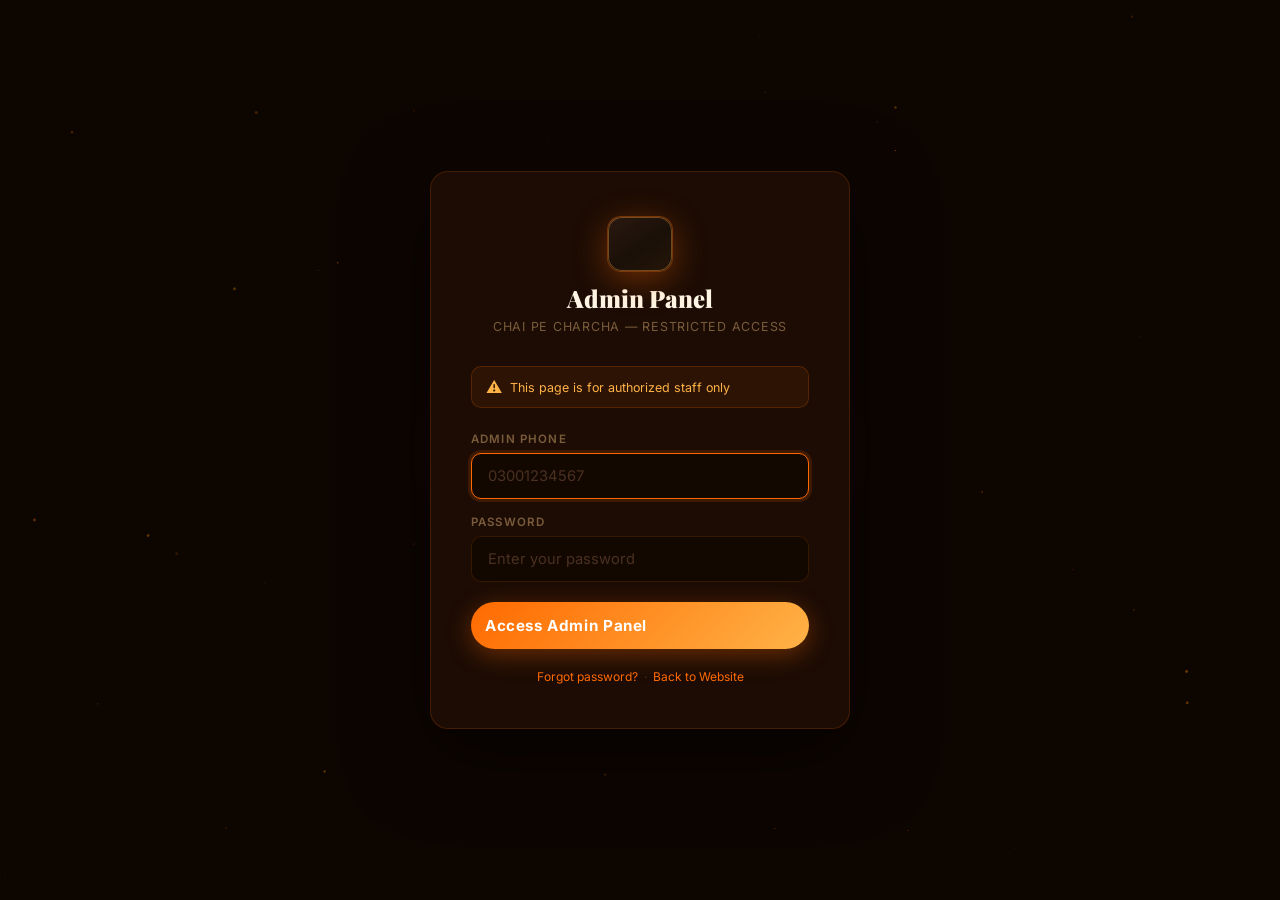
==== commit 8751a5dd: "Store CSRF for admin writes + visible menu button" ====
--- a/admin-login.html
+++ b/admin-login.html
@@ -139,6 +139,8 @@
 
     // Only non-sensitive display info in localStorage. The token stays in the cookie.
     localStorage.setItem('admin_user', JSON.stringify(json.data.user));
+    // CSRF token (needed for write actions across domains).
+    if (json.data.csrf) localStorage.setItem('admin_csrf', json.data.csrf);
     window.location.href = 'admin-panel.html';
   } catch(ex) {
     err.textContent = ex.message;
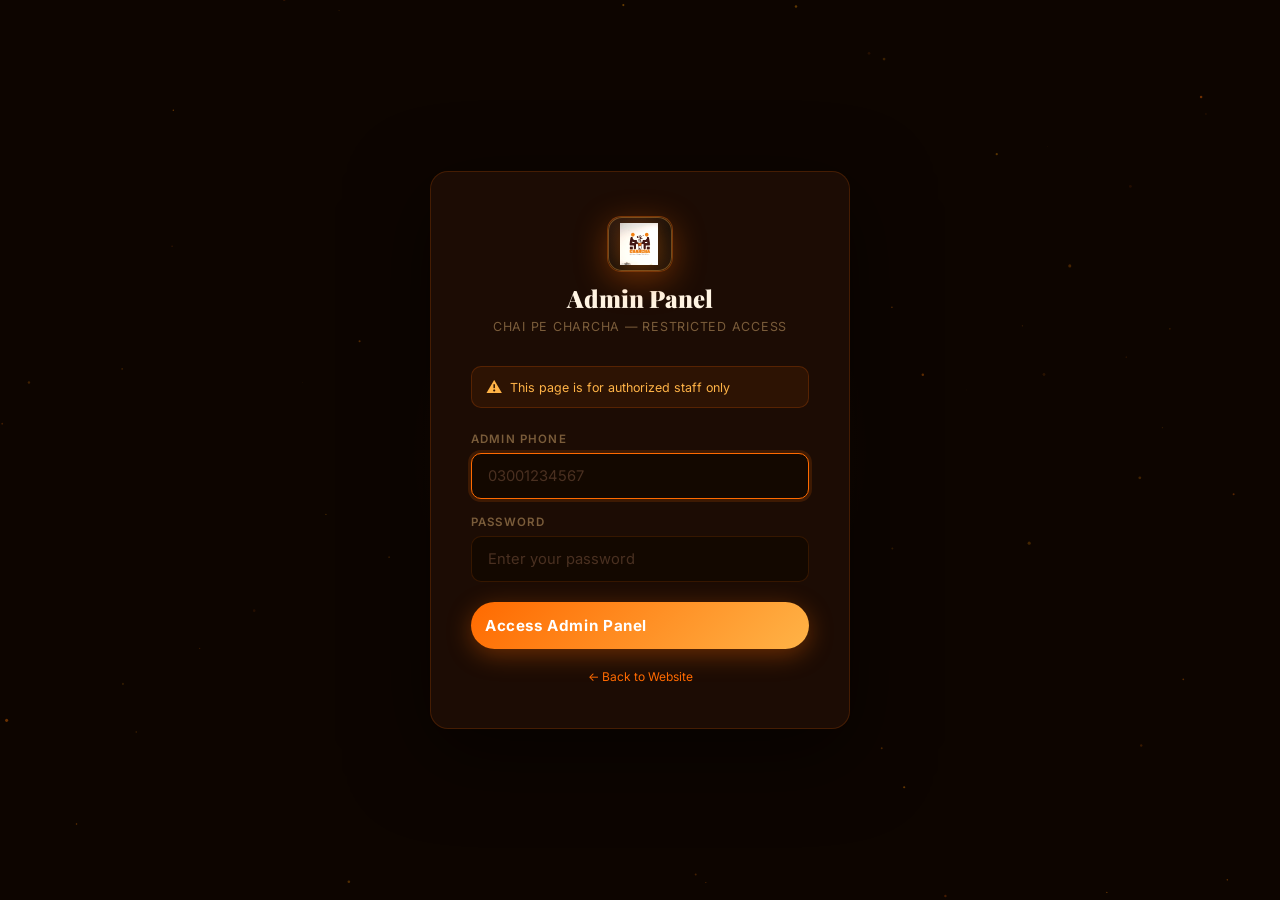
==== commit 235afd5c: "Bearer token auth; remove Whatsapp reset UI" ====
--- a/admin-login.html
+++ b/admin-login.html
@@ -62,31 +62,12 @@
   <div class="warn-badge"><span>&#9888;</span> This page is for authorized staff only</div>
   <div class="err" id="err"></div>
 
-  <!-- LOGIN -->
-  <form id="login-form" onsubmit="doLogin(event)">
+  <form onsubmit="doLogin(event)">
     <div class="fg"><label>Admin Phone</label><input type="tel" id="phone" placeholder="03001234567" required autofocus/></div>
     <div class="fg"><label>Password</label><input type="password" id="pass" placeholder="Enter your password" required/></div>
     <button type="submit" class="btn" id="sbtn">Access Admin Panel</button>
   </form>
-
-  <!-- RESET (hidden until "Forgot password?") -->
-  <div id="reset-box" style="display:none">
-    <div class="fg"><label>Registered Phone</label><input type="tel" id="rp-phone" placeholder="03001234567"/></div>
-    <button type="button" class="btn" id="rp-send" onclick="sendResetCode()">Send WhatsApp Code</button>
-    <div id="rp-step2" style="display:none;margin-top:16px">
-      <div class="fg"><label>6-Digit Code (from WhatsApp)</label><input type="text" id="rp-code" inputmode="numeric" maxlength="6" placeholder="123456"/></div>
-      <div class="fg"><label>New Password</label><input type="password" id="rp-newpass" placeholder="At least 8 characters"/></div>
-      <button type="button" class="btn" id="rp-reset" onclick="submitReset()">Reset Password</button>
-    </div>
-  </div>
-
-  <div class="back-link" id="login-links">
-    <a href="#" onclick="toggleReset(event,true)">Forgot password?</a> &nbsp;&middot;&nbsp;
-    <a href="home.html">Back to Website</a>
-  </div>
-  <div class="back-link" id="reset-links" style="display:none">
-    <a href="#" onclick="toggleReset(event,false)">&larr; Back to login</a>
-  </div>
+  <div class="back-link"><a href="home.html">&larr; Back to Website</a></div>
 </div>
 
 <script src="brand-logo.js"></script>
@@ -126,10 +107,8 @@
   btn.textContent = 'Verifying...'; btn.disabled = true;
 
   try {
-    // credentials:'include' lets the server set the httpOnly auth cookie + CSRF cookie.
     const res = await fetch(API + '/auth/login', {
       method: 'POST',
-      credentials: 'include',
       headers: { 'Content-Type': 'application/json' },
       body: JSON.stringify({ phone, password: pass })
     });
@@ -137,10 +116,8 @@
     if (!res.ok || !json.success) throw new Error(json.message || 'Login failed');
     if (json.data.user.role !== 'admin') throw new Error('Access denied. Admin accounts only.');
 
-    // Only non-sensitive display info in localStorage. The token stays in the cookie.
     localStorage.setItem('admin_user', JSON.stringify(json.data.user));
-    // CSRF token (needed for write actions across domains).
-    if (json.data.csrf) localStorage.setItem('admin_csrf', json.data.csrf);
+    localStorage.setItem('admin_token', json.data.token);
     window.location.href = 'admin-panel.html';
   } catch(ex) {
     err.textContent = ex.message;
@@ -148,63 +125,6 @@
     btn.textContent = 'Access Admin Panel'; btn.disabled = false;
   }
 }
-
-// ── Forgot-password (WhatsApp OTP) ──────────────────────────────
-function msg(text, isError) {
-  const err = document.getElementById('err');
-  err.textContent = text;
-  err.style.background = isError ? '' : 'rgba(34,197,94,.12)';
-  err.style.borderColor = isError ? '' : 'rgba(34,197,94,.3)';
-  err.style.color = isError ? '' : '#86efac';
-  err.classList.add('show');
-}
-
-function toggleReset(e, show) {
-  if (e) e.preventDefault();
-  document.getElementById('err').classList.remove('show');
-  document.getElementById('login-form').style.display  = show ? 'none' : '';
-  document.getElementById('reset-box').style.display   = show ? ''     : 'none';
-  document.getElementById('login-links').style.display = show ? 'none' : '';
-  document.getElementById('reset-links').style.display = show ? ''     : 'none';
-  document.getElementById('rp-step2').style.display    = 'none';
-}
-
-async function sendResetCode() {
-  const phone = document.getElementById('rp-phone').value.trim();
-  const btn   = document.getElementById('rp-send');
-  if (!phone) { msg('Please enter your registered phone number.', true); return; }
-  btn.disabled = true; btn.textContent = 'Sending…';
-  try {
-    await apiFetch('/auth/forgot-password', { method: 'POST', body: JSON.stringify({ phone }) });
-    document.getElementById('rp-step2').style.display = '';
-    msg('If that number has an account, a code was sent on WhatsApp. Enter it below.', false);
-  } catch (ex) {
-    msg(ex.message || 'Could not send code.', true);
-  } finally {
-    btn.disabled = false; btn.textContent = 'Resend Code';
-  }
-}
-
-async function submitReset() {
-  const phone = document.getElementById('rp-phone').value.trim();
-  const code  = document.getElementById('rp-code').value.trim();
-  const np    = document.getElementById('rp-newpass').value;
-  const btn   = document.getElementById('rp-reset');
-  if (!code)        { msg('Enter the 6-digit code.', true); return; }
-  if (np.length < 8){ msg('New password must be at least 8 characters.', true); return; }
-  btn.disabled = true; btn.textContent = 'Resetting…';
-  try {
-    await apiFetch('/auth/reset-password', {
-      method: 'POST', body: JSON.stringify({ phone, code, new_password: np })
-    });
-    toggleReset(null, false);
-    msg('Password reset! Log in with your new password.', false);
-  } catch (ex) {
-    msg(ex.message || 'Reset failed.', true);
-  } finally {
-    btn.disabled = false; btn.textContent = 'Reset Password';
-  }
-}
 </script>
 </body>
 </html>
